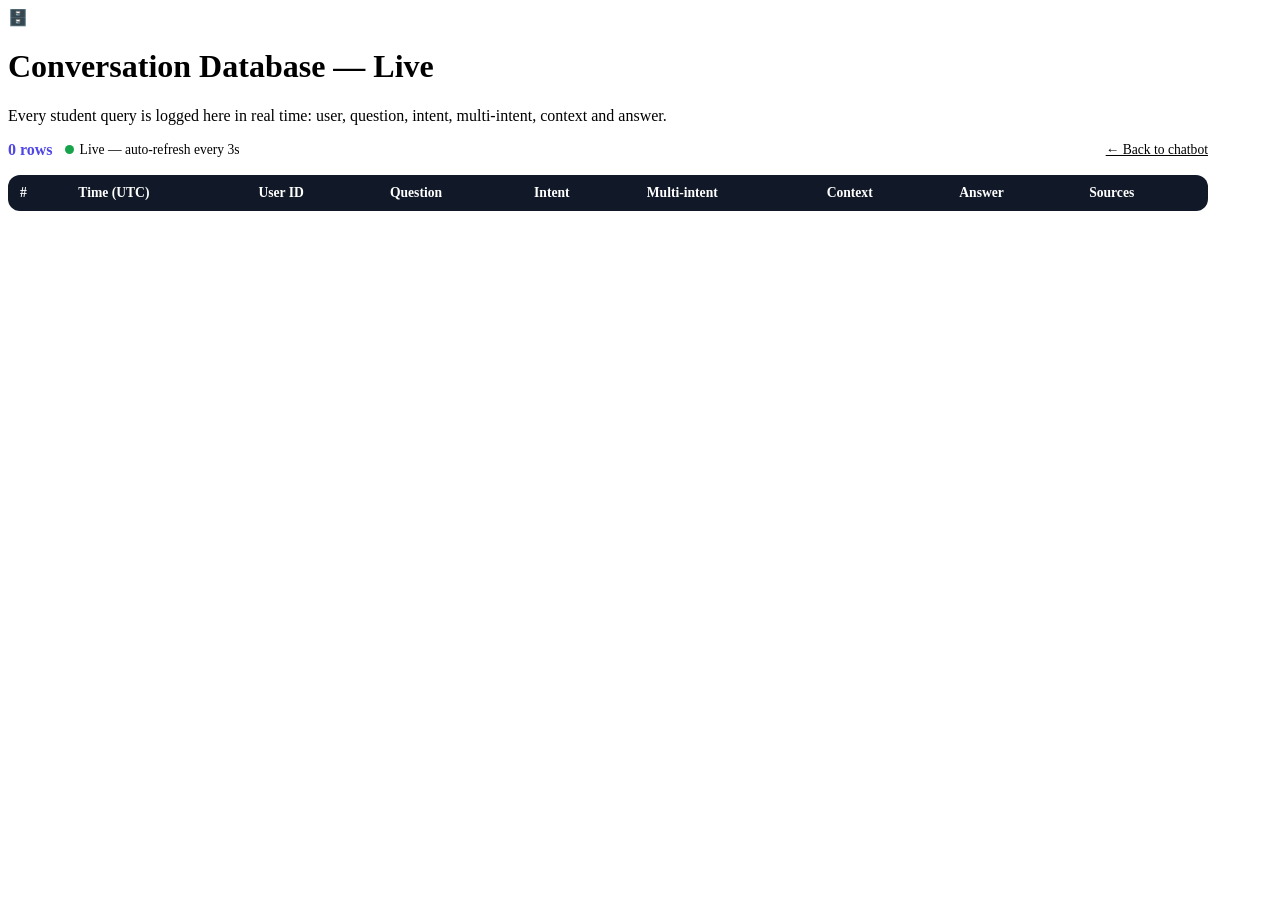
==== frontend/admin.html @ f6d3cfaf "Add live conversation database + viewer Log every chat turn to SQLite (user_id, question, intent, mu" ====
<!DOCTYPE html>
<html lang="en">
<head>
  <meta charset="UTF-8" />
  <meta name="viewport" content="width=device-width, initial-scale=1.0" />
  <title>Conversation Database — Live</title>
  <link rel="stylesheet" href="/static/styles.css" />
  <style>
    .admin { max-width: 1200px; }
    .toolbar { display: flex; align-items: center; gap: 12px; flex-wrap: wrap; margin: 8px 0 16px; }
    .toolbar .count { font-weight: 700; color: #4f46e5; }
    .toolbar .live { display: inline-flex; align-items: center; gap: 6px; font-size: .85rem; color: var(--muted); }
    .dot { width: 9px; height: 9px; border-radius: 50%; background: #16a34a; animation: pulse 1.4s infinite; }
    @keyframes pulse { 0%,100% { opacity: 1; } 50% { opacity: .3; } }
    .table-wrap { overflow-x: auto; background: var(--card); border: 1px solid var(--border); border-radius: 12px; }
    table { border-collapse: collapse; width: 100%; font-size: .85rem; }
    th, td { text-align: left; padding: 10px 12px; border-bottom: 1px solid var(--border); vertical-align: top; }
    th { background: #111827; color: #fff; position: sticky; top: 0; font-weight: 600; white-space: nowrap; }
    tr:nth-child(even) td { background: #fafafa; }
    td.q { max-width: 240px; }
    td.a { max-width: 360px; color: #374151; }
    .pill { display: inline-block; padding: 2px 8px; border-radius: 999px; font-size: .72rem; font-weight: 600; }
    .pill.yes { background: #ede9fe; color: #6d28d9; }
    .pill.no { background: #f1f5f9; color: #475569; }
    .intent { background: #ecfeff; color: #0e7490; }
    .ctx { font-family: ui-monospace, monospace; font-size: .72rem; color: #6b7280; max-width: 260px; white-space: pre-wrap; }
    .row-new td { animation: flash 1.2s ease-out; }
    @keyframes flash { from { background: #fef9c3; } to { background: transparent; } }
    a.srclink { color: #2563eb; text-decoration: none; }
  </style>
</head>
<body>
  <div class="app admin">
    <header class="header">
      <span class="logo" aria-hidden="true">🗄️</span>
      <div>
        <h1>Conversation Database — Live</h1>
        <p class="subtitle">Every student query is logged here in real time: user, question, intent, multi-intent, context and answer.</p>
      </div>
    </header>

    <div class="toolbar">
      <span class="count" id="count">0 rows</span>
      <span class="live"><span class="dot"></span> Live — auto-refresh every 3s</span>
      <a class="live" href="/" style="margin-left:auto">← Back to chatbot</a>
    </div>

    <div class="table-wrap">
      <table>
        <thead>
          <tr>
            <th>#</th><th>Time (UTC)</th><th>User ID</th><th>Question</th>
            <th>Intent</th><th>Multi-intent</th><th>Context</th><th>Answer</th><th>Sources</th>
          </tr>
        </thead>
        <tbody id="rows"></tbody>
      </table>
    </div>
  </div>
  <script src="/static/admin.js"></script>
</body>
</html>
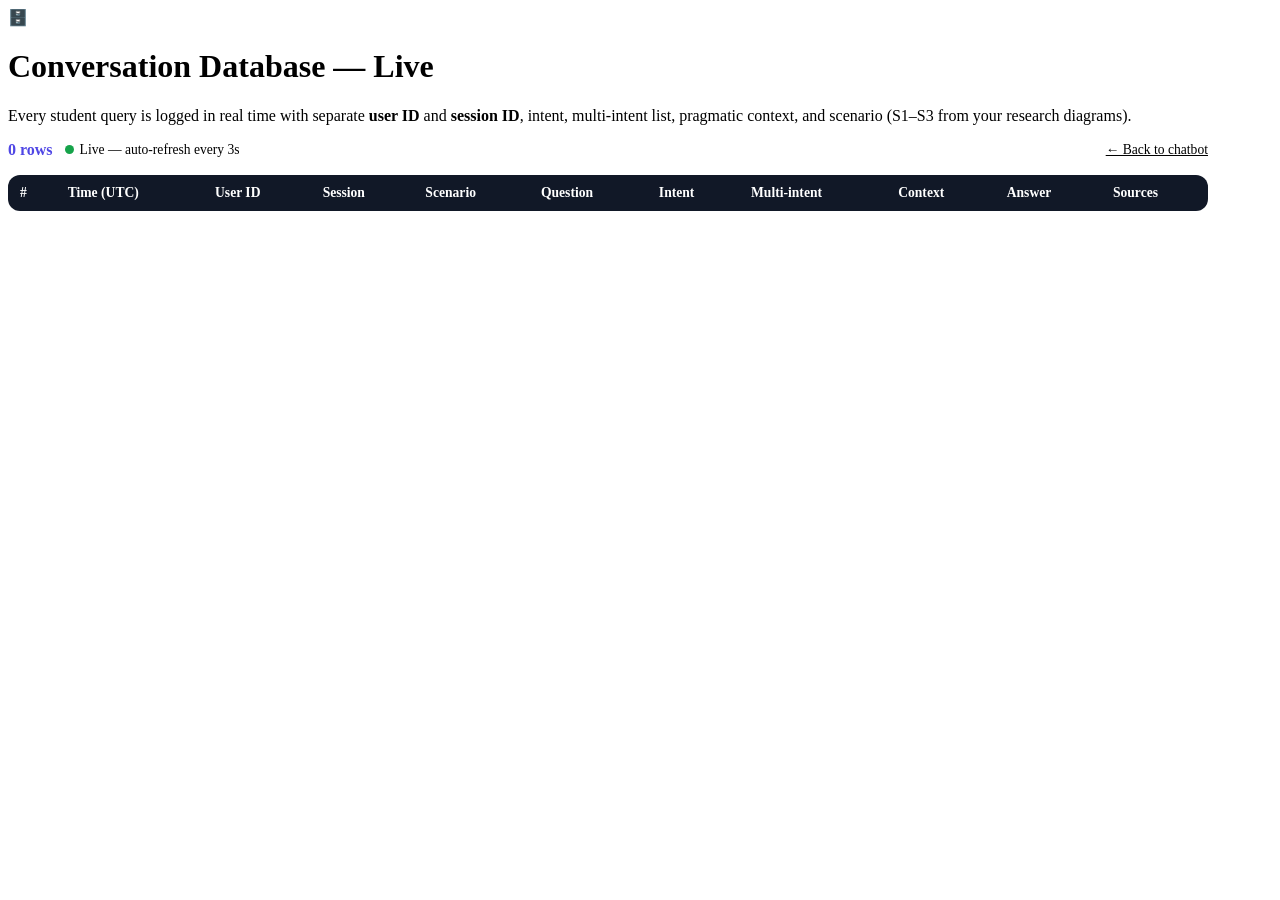
==== commit 66888332: "Log conversations with user_id, session_id, and multi-intent list SQLite stores each turn with separ" ====
--- a/frontend/admin.html
+++ b/frontend/admin.html
@@ -20,8 +20,11 @@
     td.q { max-width: 240px; }
     td.a { max-width: 360px; color: #374151; }
     .pill { display: inline-block; padding: 2px 8px; border-radius: 999px; font-size: .72rem; font-weight: 600; }
-    .pill.yes { background: #ede9fe; color: #6d28d9; }
+    .pill.yes { background: #ede9fe; color: #6d28d9; margin: 2px 2px 2px 0; }
     .pill.no { background: #f1f5f9; color: #475569; }
+    .pill.scenario { background: #fef3c7; color: #92400e; font-size: .68rem; }
+    .turn { color: var(--muted); font-size: .72rem; }
+    .multi { max-width: 200px; }
     .intent { background: #ecfeff; color: #0e7490; }
     .ctx { font-family: ui-monospace, monospace; font-size: .72rem; color: #6b7280; max-width: 260px; white-space: pre-wrap; }
     .row-new td { animation: flash 1.2s ease-out; }
@@ -35,7 +38,7 @@
       <span class="logo" aria-hidden="true">🗄️</span>
       <div>
         <h1>Conversation Database — Live</h1>
-        <p class="subtitle">Every student query is logged here in real time: user, question, intent, multi-intent, context and answer.</p>
+        <p class="subtitle">Every student query is logged in real time with separate <strong>user ID</strong> and <strong>session ID</strong>, intent, multi-intent list, pragmatic context, and scenario (S1–S3 from your research diagrams).</p>
       </div>
     </header>
 
@@ -49,8 +52,8 @@
       <table>
         <thead>
           <tr>
-            <th>#</th><th>Time (UTC)</th><th>User ID</th><th>Question</th>
-            <th>Intent</th><th>Multi-intent</th><th>Context</th><th>Answer</th><th>Sources</th>
+            <th>#</th><th>Time (UTC)</th><th>User ID</th><th>Session</th><th>Scenario</th>
+            <th>Question</th><th>Intent</th><th>Multi-intent</th><th>Context</th><th>Answer</th><th>Sources</th>
           </tr>
         </thead>
         <tbody id="rows"></tbody>
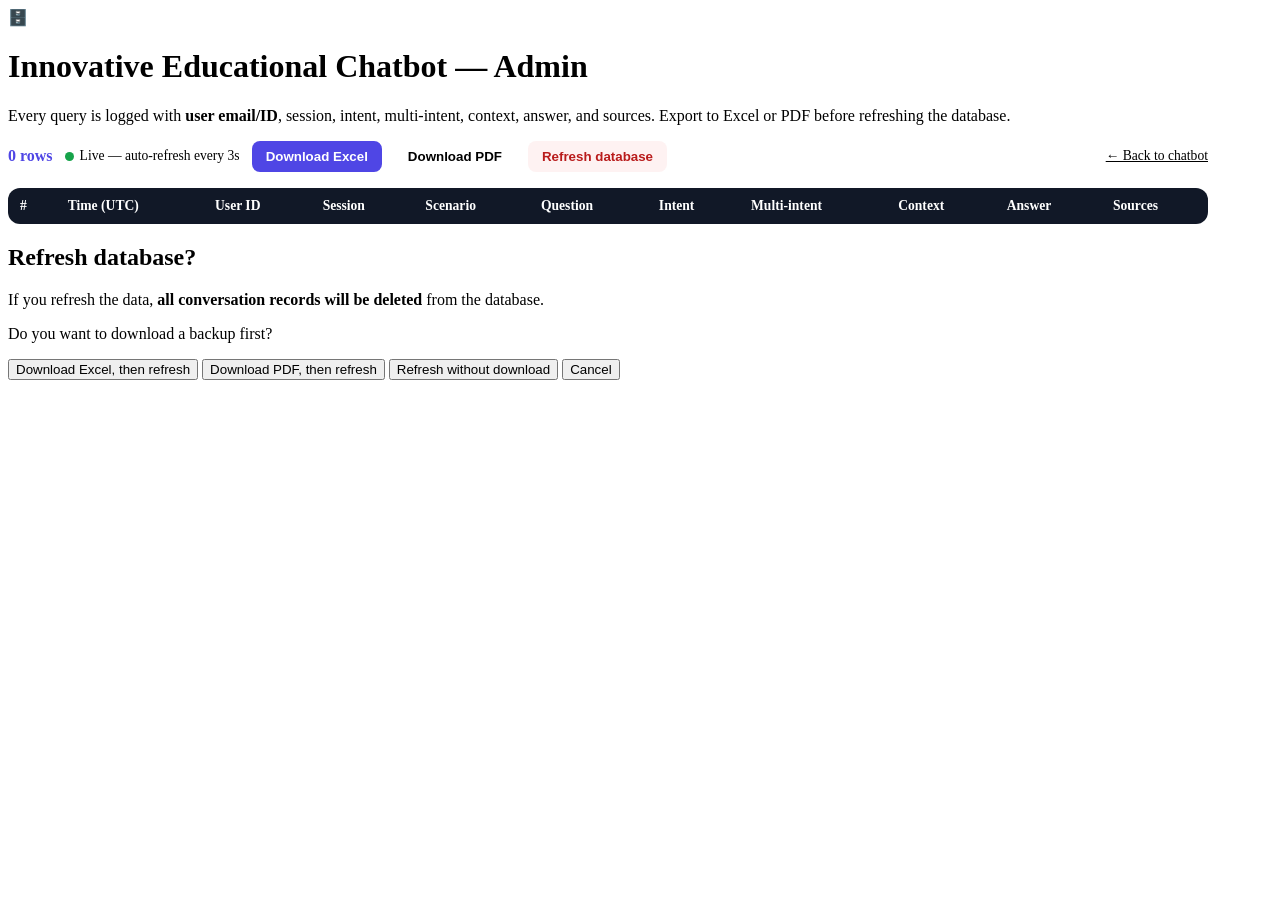
==== commit 4f4c7260: "Add Innovative Educational Chatbot branding, email user ID, and admin export. Users sign in with ema" ====
--- a/frontend/admin.html
+++ b/frontend/admin.html
@@ -3,7 +3,7 @@
 <head>
   <meta charset="UTF-8" />
   <meta name="viewport" content="width=device-width, initial-scale=1.0" />
-  <title>Conversation Database — Live</title>
+  <title>Innovative Educational Chatbot — Admin Database</title>
   <link rel="stylesheet" href="/static/styles.css" />
   <style>
     .admin { max-width: 1200px; }
@@ -12,6 +12,9 @@
     .toolbar .live { display: inline-flex; align-items: center; gap: 6px; font-size: .85rem; color: var(--muted); }
     .dot { width: 9px; height: 9px; border-radius: 50%; background: #16a34a; animation: pulse 1.4s infinite; }
     @keyframes pulse { 0%,100% { opacity: 1; } 50% { opacity: .3; } }
+    .toolbar button { padding: 8px 14px; border-radius: 8px; border: 1px solid var(--border); background: var(--card); cursor: pointer; font-weight: 600; }
+    .toolbar button.primary { background: #4f46e5; color: #fff; border-color: #4f46e5; }
+    .toolbar button.danger { background: #fef2f2; color: #b91c1c; border-color: #fecaca; }
     .table-wrap { overflow-x: auto; background: var(--card); border: 1px solid var(--border); border-radius: 12px; }
     table { border-collapse: collapse; width: 100%; font-size: .85rem; }
     th, td { text-align: left; padding: 10px 12px; border-bottom: 1px solid var(--border); vertical-align: top; }
@@ -37,14 +40,17 @@
     <header class="header">
       <span class="logo" aria-hidden="true">🗄️</span>
       <div>
-        <h1>Conversation Database — Live</h1>
-        <p class="subtitle">Every student query is logged in real time with separate <strong>user ID</strong> and <strong>session ID</strong>, intent, multi-intent list, pragmatic context, and scenario (S1–S3 from your research diagrams).</p>
+        <h1>Innovative Educational Chatbot — Admin</h1>
+        <p class="subtitle">Every query is logged with <strong>user email/ID</strong>, session, intent, multi-intent, context, answer, and sources. Export to Excel or PDF before refreshing the database.</p>
       </div>
     </header>
 
     <div class="toolbar">
       <span class="count" id="count">0 rows</span>
       <span class="live"><span class="dot"></span> Live — auto-refresh every 3s</span>
+      <button type="button" id="export-btn" class="primary">Download Excel</button>
+      <button type="button" id="export-pdf-btn">Download PDF</button>
+      <button type="button" id="refresh-btn" class="danger">Refresh database</button>
       <a class="live" href="/" style="margin-left:auto">← Back to chatbot</a>
     </div>
 
@@ -60,6 +66,21 @@
       </table>
     </div>
   </div>
+
+  <div id="refresh-modal" class="modal hidden" role="alertdialog" aria-modal="true" aria-labelledby="refresh-modal-title">
+    <div class="modal-card">
+      <h2 id="refresh-modal-title">Refresh database?</h2>
+      <p class="modal-text warn">If you refresh the data, <strong>all conversation records will be deleted</strong> from the database.</p>
+      <p class="modal-text">Do you want to download a backup first?</p>
+      <div class="modal-actions">
+        <button type="button" id="modal-excel" class="primary">Download Excel, then refresh</button>
+        <button type="button" id="modal-pdf">Download PDF, then refresh</button>
+        <button type="button" id="modal-refresh-only" class="danger">Refresh without download</button>
+        <button type="button" id="modal-cancel">Cancel</button>
+      </div>
+    </div>
+  </div>
+
   <script src="/static/admin.js"></script>
 </body>
 </html>
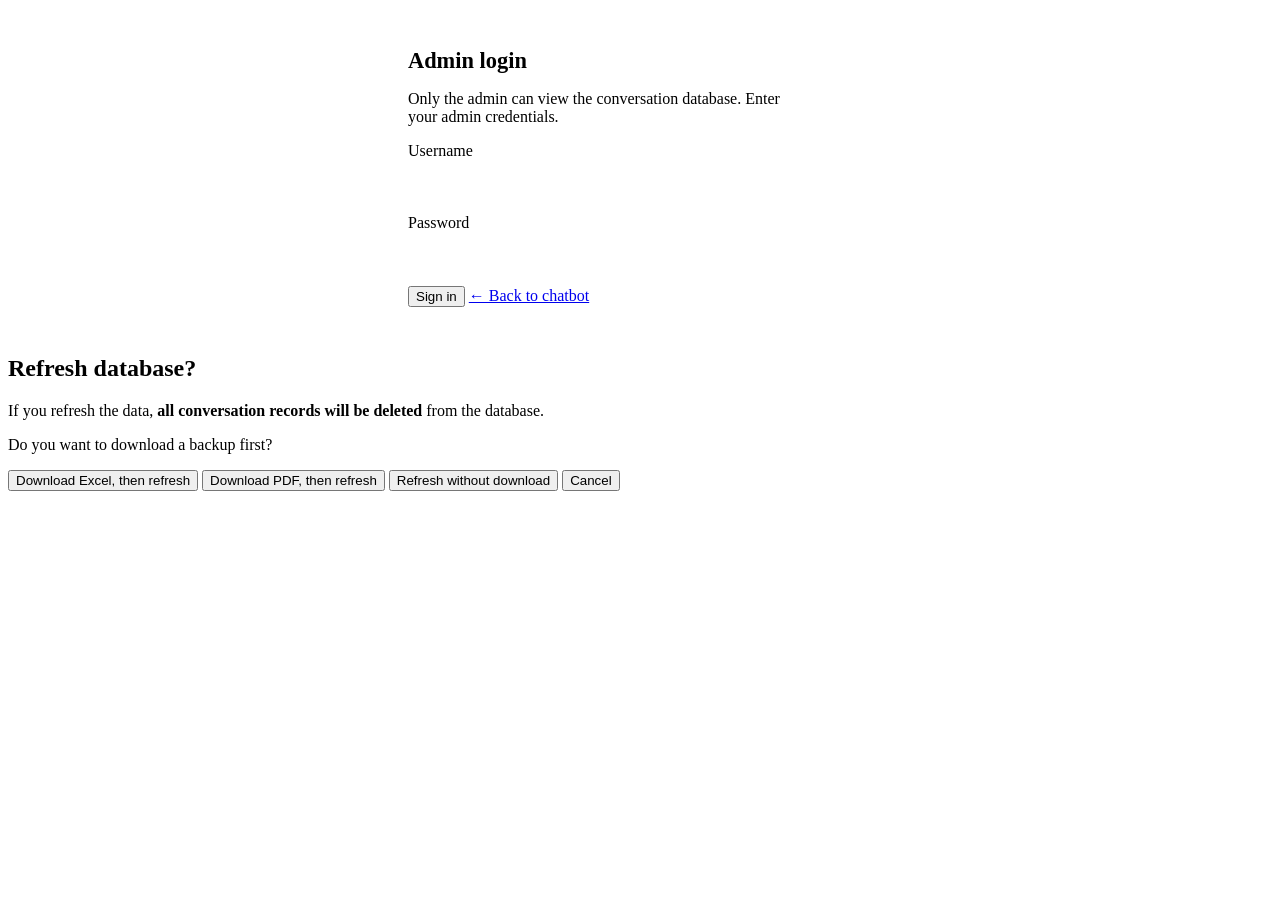
==== commit d3e5985d: "Require email for chat and protect admin database with login. Users must enter a valid email before " ====
--- a/frontend/admin.html
+++ b/frontend/admin.html
@@ -3,7 +3,7 @@
 <head>
   <meta charset="UTF-8" />
   <meta name="viewport" content="width=device-width, initial-scale=1.0" />
-  <title>Innovative Educational Chatbot — Admin Database</title>
+  <title>Innovative Educational Chatbot — Admin</title>
   <link rel="stylesheet" href="/static/styles.css" />
   <style>
     .admin { max-width: 1200px; }
@@ -33,15 +33,37 @@
     .row-new td { animation: flash 1.2s ease-out; }
     @keyframes flash { from { background: #fef9c3; } to { background: transparent; } }
     a.srclink { color: #2563eb; text-decoration: none; }
+    .login-card { max-width: 400px; margin: 48px auto; }
+    .login-card input { width: 100%; padding: 12px 14px; border: 1px solid var(--border); border-radius: 10px; font-size: 1rem; margin-bottom: 12px; }
+    .login-error { color: #b91c1c; font-size: .9rem; margin: 0 0 12px; }
+    .hidden-panel { display: none !important; }
   </style>
 </head>
 <body>
-  <div class="app admin">
+  <div id="login-screen" class="app admin">
+    <div class="modal-card login-card">
+      <h1 style="margin:0 0 8px;font-size:1.4rem">Admin login</h1>
+      <p class="modal-text">Only the admin can view the conversation database. Enter your admin credentials.</p>
+      <p id="login-error" class="login-error hidden"></p>
+      <form id="login-form">
+        <label for="admin-user">Username</label>
+        <input id="admin-user" type="text" autocomplete="username" required />
+        <label for="admin-pass">Password</label>
+        <input id="admin-pass" type="password" autocomplete="current-password" required />
+        <div class="modal-actions">
+          <button type="submit" class="primary">Sign in</button>
+          <a href="/" class="live" style="align-self:center">← Back to chatbot</a>
+        </div>
+      </form>
+    </div>
+  </div>
+
+  <div id="admin-panel" class="app admin hidden-panel">
     <header class="header">
       <span class="logo" aria-hidden="true">🗄️</span>
       <div>
         <h1>Innovative Educational Chatbot — Admin</h1>
-        <p class="subtitle">Every query is logged with <strong>user email/ID</strong>, session, intent, multi-intent, context, answer, and sources. Export to Excel or PDF before refreshing the database.</p>
+        <p class="subtitle">Every query is logged with <strong>user email</strong>, session, intent, multi-intent, context, answer, and sources.</p>
       </div>
     </header>
 
@@ -51,6 +73,7 @@
       <button type="button" id="export-btn" class="primary">Download Excel</button>
       <button type="button" id="export-pdf-btn">Download PDF</button>
       <button type="button" id="refresh-btn" class="danger">Refresh database</button>
+      <button type="button" id="logout-btn">Logout</button>
       <a class="live" href="/" style="margin-left:auto">← Back to chatbot</a>
     </div>
 
@@ -58,7 +81,7 @@
       <table>
         <thead>
           <tr>
-            <th>#</th><th>Time (UTC)</th><th>User ID</th><th>Session</th><th>Scenario</th>
+            <th>#</th><th>Time (UTC)</th><th>User email</th><th>Session</th><th>Scenario</th>
             <th>Question</th><th>Intent</th><th>Multi-intent</th><th>Context</th><th>Answer</th><th>Sources</th>
           </tr>
         </thead>
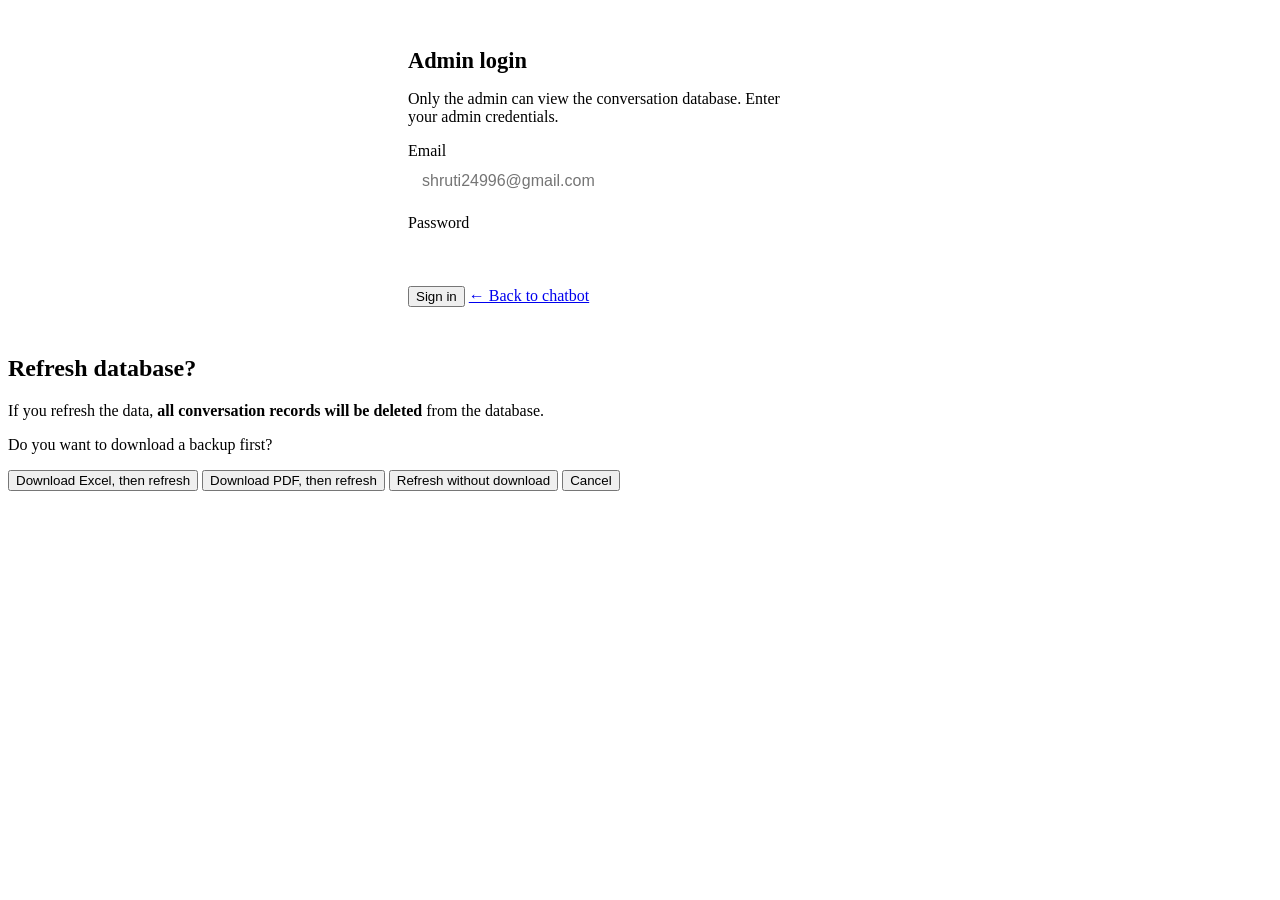
==== commit b9ee1574: "Use email field on admin login and match username case-insensitively. Co-authored-by: Cursor <cursor" ====
--- a/frontend/admin.html
+++ b/frontend/admin.html
@@ -46,8 +46,8 @@
       <p class="modal-text">Only the admin can view the conversation database. Enter your admin credentials.</p>
       <p id="login-error" class="login-error hidden"></p>
       <form id="login-form">
-        <label for="admin-user">Username</label>
-        <input id="admin-user" type="text" autocomplete="username" required />
+        <label for="admin-user">Email</label>
+        <input id="admin-user" type="email" autocomplete="username" placeholder="shruti24996@gmail.com" required />
         <label for="admin-pass">Password</label>
         <input id="admin-pass" type="password" autocomplete="current-password" required />
         <div class="modal-actions">
